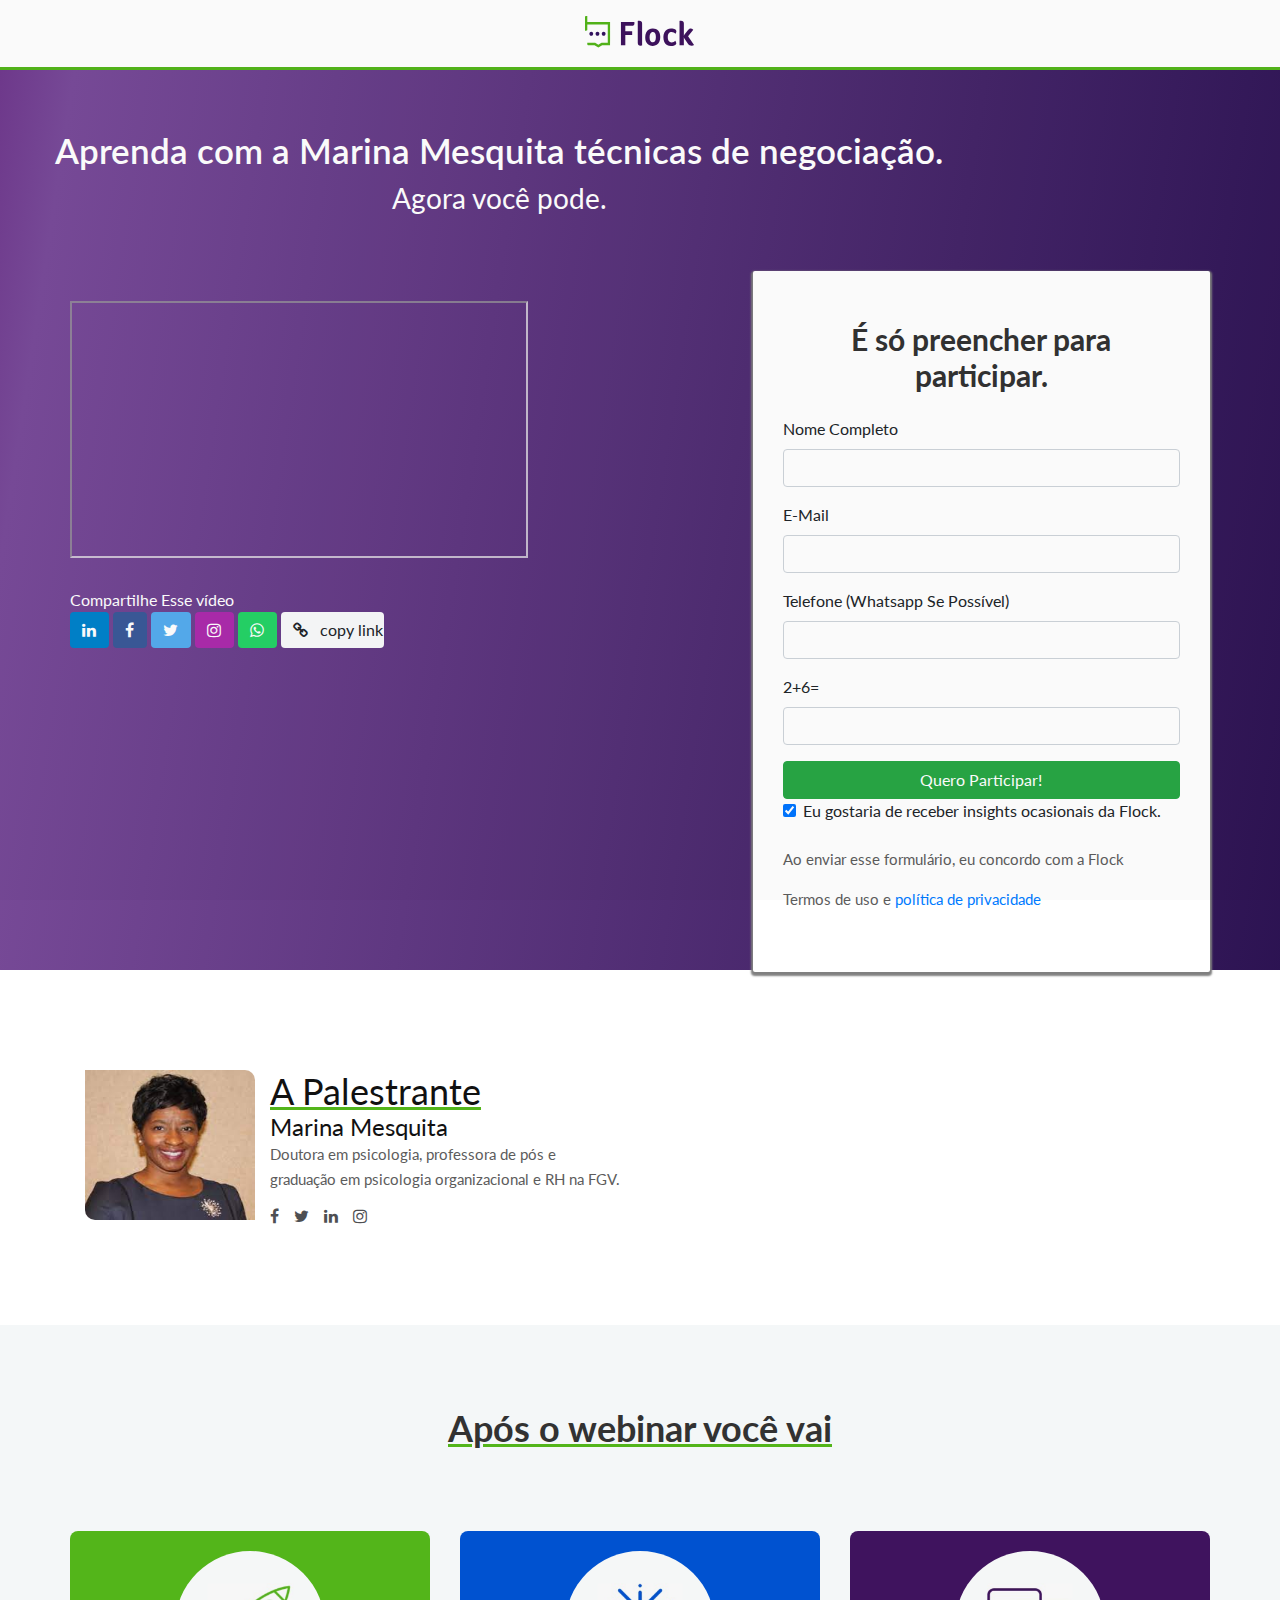
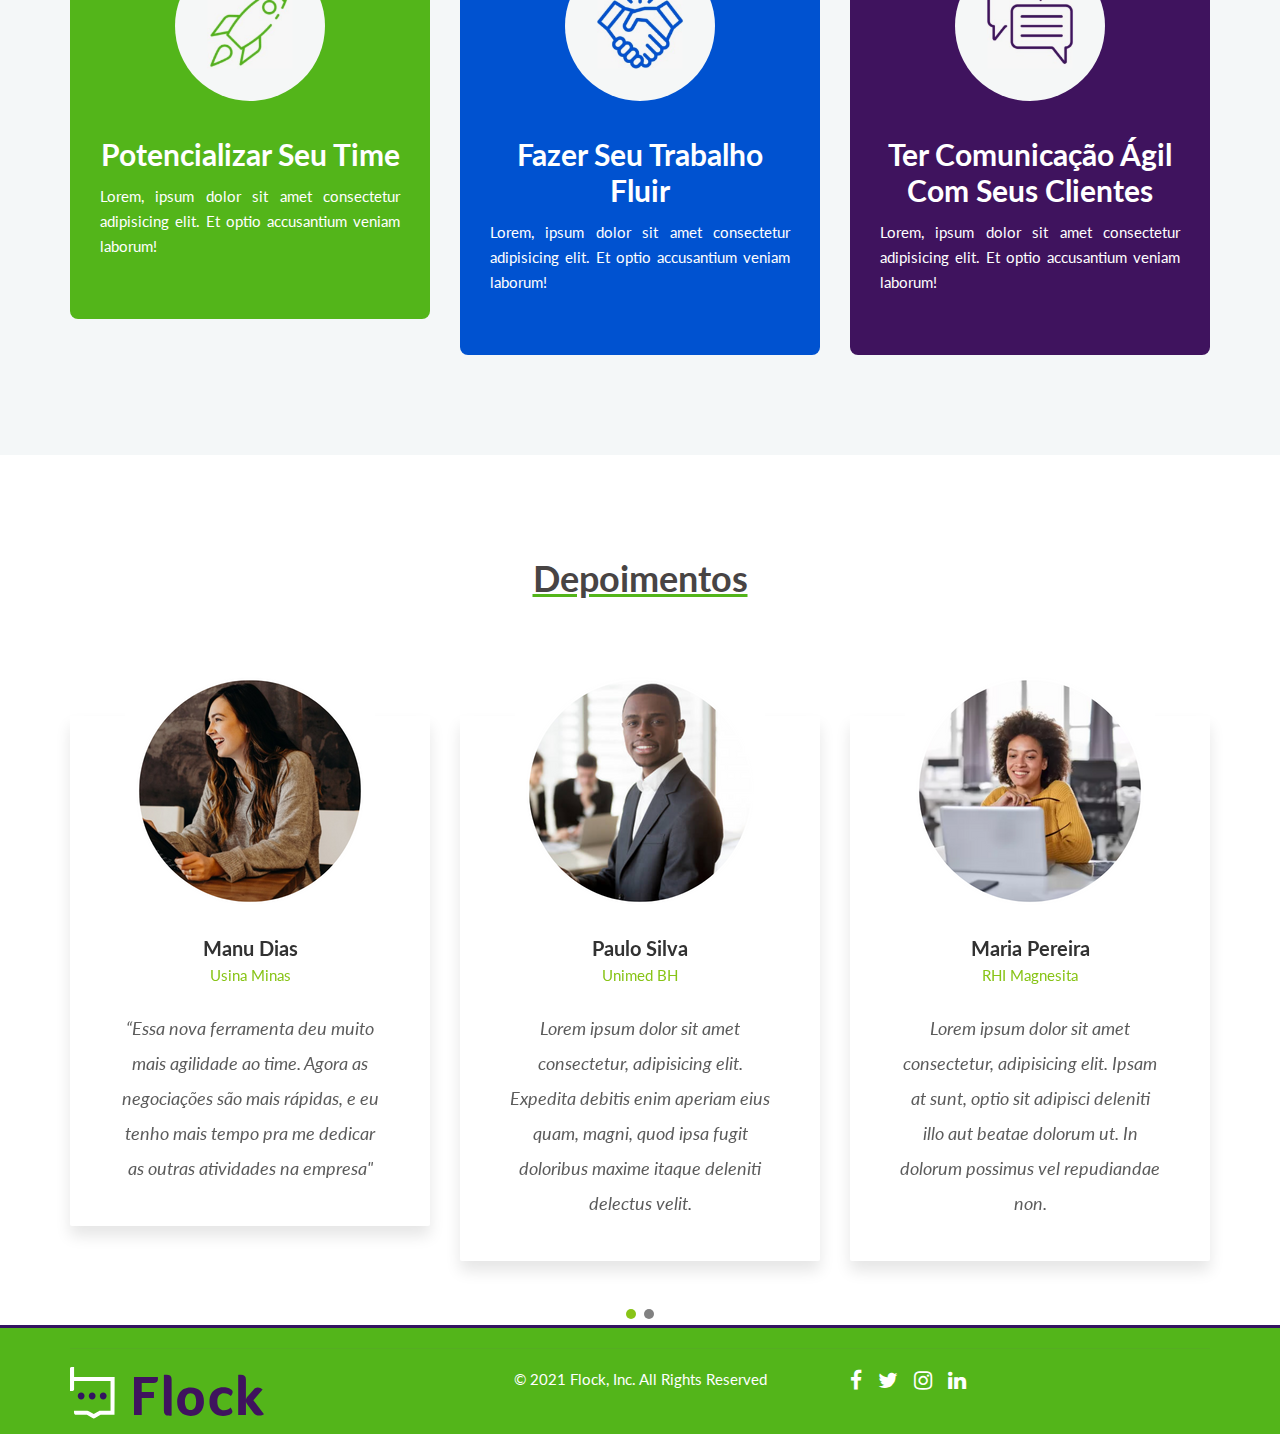
==== index.html @ 4ee26c59 "Commit inicial adicinando langing page finalizada" ====
<!DOCTYPE html>
<html lang="pt-br">

<head>
	<meta charset="UTF-8">
	<meta name="keywords" content="Flock, educational, course">
	<meta name="viewport" content="width=device-width, initial-scale=1.0">
	<meta http-equiv="X-UA-Compatible" content="ie=edge">
	<title>Flock</title>
	<link href="https://fonts.googleapis.com/css2?family=Lato:wght@300;400;700;900&display=swap" rel="stylesheet">
	<link rel="stylesheet" href="css/bootstrap.min.css" type="text/css">
	<link rel="stylesheet" href="css/font-awesome.min.css" type="text/css">
	<link rel="stylesheet" href="css/elegant-icons.css" type="text/css">
	<link rel="stylesheet" href="css/nice-select.css" type="text/css">
	<link rel="stylesheet" href="css/magnific-popup.css" type="text/css">
	<link rel="stylesheet" href="css/jquery-ui.min.css" type="text/css">
	<link rel="stylesheet" href="css/owl.carousel.min.css" type="text/css">
	<link rel="stylesheet" href="css/slicknav.min.css" type="text/css">
	<link rel="stylesheet" href="css/style.css" type="text/css">
</head>

<body>
	<div id="preloder">
		<div class="loader"></div>
	</div>
	<nav class="nav navbar-nav navbar-center">
		<div class="nav__logo">
			<svg class="logo-flock" width="167" height="49" viewBox="0 0 167 49" fill="none" xmlns="http://www.w3.org/2000/svg">
				<path d="M61.7335 23.3468H72.2368V29.0306H61.7335V44.9746H55.0392V9.36951H75.5591C75.6634 10.0187 75.7116 10.6772 75.7031 11.3362C75.7031 13.8143 74.3789 15.0534 71.7303 15.0534H61.7335V23.3468Z" fill="#3F135E"/>
				<path d="M87.4579 45.2935C86.6574 45.4934 85.8344 45.5662 85.0146 45.5096C82.2138 45.5096 80.8134 44.0382 80.8134 41.0954V7.51104C81.1045 7.44203 81.4 7.39688 81.6973 7.37597C82.151 7.32391 82.6068 7.29686 83.063 7.29492C85.993 7.29492 87.4579 8.69427 87.4579 11.493V45.2935Z" fill="#3F135E"/>
				<path d="M115.253 32.2724C115.311 34.7841 114.835 37.2764 113.863 39.5555C113.011 41.5149 111.624 43.1398 109.89 44.2074C107.989 45.3012 105.861 45.841 103.712 45.7742C100.07 45.7742 97.2445 44.5874 95.2349 42.2137C93.2253 39.84 92.2238 36.5803 92.2305 32.4345C92.1814 29.9723 92.6932 27.5352 93.7203 25.3405C94.6427 23.3852 96.0724 21.7677 97.8322 20.6886C99.6943 19.5823 101.789 19.0236 103.911 19.0677C107.552 19.0677 110.353 20.2275 112.313 22.5472C114.273 24.8668 115.253 28.1086 115.253 32.2724ZM108.564 32.3264C108.564 27.1901 106.983 24.6219 103.821 24.6219C103.098 24.5878 102.378 24.7616 101.736 25.1257C101.093 25.4899 100.55 26.0317 100.161 26.6966C99.3138 28.0725 98.89 29.9672 98.89 32.3804C98.89 34.9306 99.3055 36.8973 100.136 38.2804C100.512 38.941 101.043 39.4809 101.674 39.8445C102.305 40.2082 103.014 40.3826 103.727 40.3497C106.952 40.3497 108.564 37.6753 108.564 32.3264Z" fill="#3F135E"/>
				<path d="M132.694 40.4038C133.771 40.4127 134.837 40.1676 135.818 39.6852C136.707 39.2812 137.495 38.6535 138.117 37.8537C138.574 38.4292 138.952 39.0734 139.239 39.7663C139.549 40.3906 139.731 41.0795 139.776 41.787C139.772 42.197 139.677 42.5998 139.499 42.9611C139.32 43.3224 139.065 43.6314 138.753 43.8617C137.124 45.2052 134.795 45.877 131.765 45.877C129.572 45.9334 127.402 45.3752 125.464 44.2561C123.704 43.2129 122.287 41.5979 121.411 39.6366C120.442 37.3477 119.973 34.8456 120.041 32.3265C119.967 29.8358 120.48 27.3661 121.53 25.1515C122.5 23.2328 123.97 21.6702 125.757 20.6617C127.611 19.6101 129.675 19.072 131.765 19.0948C132.999 19.0874 134.229 19.2379 135.43 19.5433C136.453 19.7933 137.428 20.2358 138.311 20.8508C138.813 21.1597 139.254 21.5749 139.607 22.0718C139.855 22.4798 139.981 22.9608 139.969 23.4495C139.938 24.0875 139.79 24.7122 139.532 25.2865C139.242 26.0028 138.865 26.6733 138.41 27.2802C137.699 26.4562 136.843 25.7965 135.892 25.3406C134.907 24.8358 133.833 24.5721 132.744 24.5679C130.787 24.5679 129.306 25.2145 128.299 26.5076C127.293 27.8007 126.788 29.7043 126.785 32.2184C126.785 34.8767 127.281 36.9064 128.274 38.3075C129.268 39.7087 130.741 40.4074 132.694 40.4038Z" fill="#3F135E"/>
				<path d="M152.459 34.8227C151.882 34.1031 151.508 33.2176 151.382 32.2725V44.9747H144.762V7.51104C145.051 7.44133 145.345 7.39617 145.641 7.37597C146.094 7.32391 146.55 7.29686 147.006 7.29492C149.936 7.29492 151.401 8.71228 151.401 11.547V30.576C151.614 29.5881 152.051 28.6741 152.673 27.9178L157.852 21.4883C158.365 20.7996 158.986 20.2144 159.685 19.7594C160.277 19.4157 160.94 19.2409 161.612 19.2515C163.164 19.301 164.651 19.9415 165.813 21.0615L157.867 31.0514L167 44.2291C166 44.9343 164.856 45.3634 163.669 45.4792C162.482 45.595 161.286 45.394 160.187 44.8937C159.291 44.3662 158.516 43.6278 157.917 42.7325L152.459 34.8227Z" fill="#3F135E"/>
				<path d="M38.4029 9.3422H3.52097V0.0546293C3.4713 0.0546293 3.31735 0.0546293 3.05415 0.016809C2.79095 -0.0210113 2.55754 0.016809 2.3291 0.016809C0.776367 -0.00120064 0 0.427429 0 1.3027V22.4064C0.42962 22.4675 0.863195 22.4891 1.29615 22.4712C2.77936 22.4712 3.52097 22.012 3.52097 21.0935V13.1675H34.8819V40.9221H25.9429C25.5071 40.9173 25.0811 41.063 24.7262 41.3381L24.314 41.5975C24.1678 41.6661 24.0295 41.7532 23.9018 41.8568L20.4653 44.018L16.2044 41.3165C15.8296 41.0879 15.4153 40.9462 14.9877 40.9005H3.56566C3.46838 41.3608 3.43325 41.834 3.46137 42.3053C3.46137 43.9261 4.18146 44.7312 5.61169 44.7312H14.5755L20.4454 48.4159L26.3203 44.7528H38.4029C38.4227 44.6987 38.4029 9.3422 38.4029 9.3422Z" fill="#53B51A"/>
				<path d="M9.59949 30.3382C11.2177 30.3382 12.5295 28.911 12.5295 27.1505C12.5295 25.39 11.2177 23.9628 9.59949 23.9628C7.9813 23.9628 6.66949 25.39 6.66949 27.1505C6.66949 28.911 7.9813 30.3382 9.59949 30.3382Z" fill="#331360"/>
				<path d="M19.0847 30.3382C20.7029 30.3382 22.0147 28.911 22.0147 27.1505C22.0147 25.39 20.7029 23.9628 19.0847 23.9628C17.4665 23.9628 16.1547 25.39 16.1547 27.1505C16.1547 28.911 17.4665 30.3382 19.0847 30.3382Z" fill="#331360"/>
				<path d="M28.575 30.3382C30.1931 30.3382 31.5049 28.911 31.5049 27.1505C31.5049 25.39 30.1931 23.9628 28.575 23.9628C26.9568 23.9628 25.645 25.39 25.645 27.1505C25.645 28.911 26.9568 30.3382 28.575 30.3382Z" fill="#331360"/>
			</svg>
		</div>
	</nav>
	
	<section class="hero d-flex justify-content-between">
		<div class="container">
				<div class="row">
					<div class="hero__text">
						<h2>Aprenda com a Marina Mesquita técnicas de negociação.</h2>
						<p>Agora você pode.</p>
					</div>
					<div class="video col-lg-5">
						<div class="embed-container iframe object container__video">
							<iframe src="https://player.vimeo.com/video/209794111?h=93cae56e2e" frameborder="1px" allow="autoplay; fullscreen; picture-in-picture" allowfullscreen></iframe>
						</div>
						<div class="share-video">Compartilhe Esse vídeo
							<div>
								<a class="btn btn-primary social-media-btn" style="background-color: #0082ca;" href="#!" role="button"><i class="fa fa-linkedin"></i></a>
								<a class="btn btn-primary social-media-btn" style="background-color: #3b5998;" href="#!" role="button"><i class="fa fa-facebook-f"></i></a>
								<a class="btn btn-primary social-media-btn" style="background-color: #55acee;" href="#!" role="button"><i class="fa fa-twitter"></i></a>
								<a class="btn btn-primary social-media-btn" style="background-color: #ac2bac;" href="#!" role="button"><i class="fa fa-instagram"></i></a>
								<a class="btn btn-primary social-media-btn" style="background-color: #25d366;" href="#!" role="button"><i class="fa fa-whatsapp"></i></a>
								<button type="button" class="btn btn-light social-media-btn" data-mdb-ripple-color="dark"><i class="fa fa-link"></i>copy link</button>
							</div>
						</div>
					</div>
					<div class="col-lg-5 offset-lg-2">
						<div class="hero__form">
							<h3>É só preencher para participar.</h3>
								<form>
									<div class="form-group">
										<label for="fullname">Nome Completo</label>
										<input class="form-control" type="text" required>
									</div>
									<div class="form-group">
										<label for="email">E-Mail</label>
										<input class="form-control" type="email" required>
									</div>
									<div class="form-group">
										<label for="phonenumber">Telefone (Whatsapp Se Possível)</label>
										<input class="form-control" type="tel" maxlength="11" required>
									</div>
									<div class="form-group">
										<label for="sum">2+6=</label>
										<input class="form-control" type="number" required>
									</div>
								<button type="submit" class="btn btn-success"><a class="btn-confirm" href="inscricao-confirmada" target="_blank" style="text-decoration:vnone; color:inherit;">Quero Participar!</a></button>
								<div class="form-group form-check">
									<label for="form-check-label">
										<input type="checkbox" class="form-check-input" checked>Eu gostaria de receber insights ocasionais da Flock.
									</label>
								</div>
								<div class="terms">
									<p>Ao enviar esse formulário, eu concordo com a Flock</p>
									<p>Termos de uso e <a href="#" target="_blank">política de privacidade</a></p>
								</div>
							</form>
						</div>
					</div>
			</div>
		</div>
	</section>

	<section class="speaker spad">
		<div class="container">
			<div class="row">
				<div class="col-lg-6">
					<div class="home__about__text">
						<div class="speaker-info">
							<div class="speaker-img col-lg-6">
								<img class="speaker-img" src="/img/speaker.jpeg">
							</div>
							<div>
								<h2>A Palestrante</h2>
								<h4>Marina Mesquita</h4>
								<p>Doutora em psicologia, professora de pós e graduação em psicologia organizacional e RH na FGV.</p>
							</div>
							<div class="social-media">
								<a style="color: #4e4f52;" href="#!" role="button"><i class="fa fa-facebook-f fa-lg"></i></a>
								<a style="color: #4e4f52;" href="#!" role="button"><i class="fa fa-twitter fa-lg"></i></a>
								<a style="color: #4e4f52;" href="#!" role="button"><i class="fa fa-linkedin fa-lg"></i></a>
								<a style="color: #4e4f52;" href="#!" role="button"><i class="fa fa-instagram fa-lg"></i></a>
							</div>
						</div>
					</div>
				</div>
			</div>
		</div>
	</section>

	<section class="infos spad">
		<div class="container">
			<div class="row">
				<div class="col-lg-12">
					<div class="section-title">
						<h2>Após o webinar você vai</h2>
					</div>
				</div>
			</div>
			<div class="row">
				<div class="col-lg-4 col-md-4 col-sm-6">
					<div class="infos__item card-1">
						<img src="/img/infos/rocket.png" alt="">
						<h4>Potencializar Seu Time</h4>
						<p>Lorem, ipsum dolor sit amet consectetur adipisicing elit. Et optio accusantium veniam laborum!</p>
					</div>
				</div>
				<div class="col-lg-4 col-md-4 col-sm-6">
					<div class="infos__item card-2">
						<img src="/img/infos/shaking-hands.png" alt="">
						<h4>Fazer Seu Trabalho Fluir</h4>
						<p>Lorem, ipsum dolor sit amet consectetur adipisicing elit. Et optio accusantium veniam laborum!</p>
					</div>
				</div>
				<div class="col-lg-4 col-md-4 col-sm-6">
					<div class="infos__item card-3">
						<img src="/img/infos/talking.png" alt="">
						<h4>Ter Comunicação Ágil Com Seus Clientes</h4>
						<p>Lorem, ipsum dolor sit amet consectetur adipisicing elit. Et optio accusantium veniam laborum!</p>
					</div>
				</div>
			</div>
			</div>
	</section>

	<div class="testimonial spad set-bg" data-setbg="img/testimonial/testimonial-bg.jpg">
		<div class="container">
			<div class="row">
				<div class="col-lg-12">
					<div class="section-title">
						<h2>Depoimentos</h2>
					</div>
				</div>
			</div>
		</div>
	</div>
	<div class="testimonial__carousel">
		<div class="container">
			<div class="row">
				<div class="testimonial__slider owl-carousel">
					<div class="col-lg-4">
						<div class="testimonial__item">
							<img src="/img/testimonial/Manu Dias.png" alt="">
							<h5>Manu Dias</h5>
							<span>Usina Minas</span>
							<p>“Essa nova ferramenta deu muito mais agilidade ao time. Agora as negociações são mais rápidas, e eu tenho mais tempo pra me dedicar as outras atividades na empresa"</p>
						</div>
					</div>
					<div class="col-lg-4">
						<div class="testimonial__item">
							<img src="/img/testimonial/Paulo Silva.png" alt="">
							<h5>Paulo Silva</h5>
							<span>Unimed BH</span>
							<p>Lorem ipsum dolor sit amet consectetur, adipisicing elit. Expedita debitis enim aperiam eius quam, magni, quod ipsa fugit doloribus maxime itaque deleniti delectus velit.</p>
						</div>
					</div>
					<div class="col-lg-4">
						<div class="testimonial__item">
							<img src="/img/testimonial/Maria Pereira.png" alt="">
							<h5>Maria Pereira</h5>
							<span>RHI Magnesita</span>
							<p>Lorem ipsum dolor sit amet consectetur, adipisicing elit. Ipsam at sunt, optio sit adipisci deleniti illo aut beatae dolorum ut. In dolorum possimus vel repudiandae non.</p>
						</div>
					</div>
					<div class="col-lg-4">
						<div class="testimonial__item">
							<img src="/img/testimonial/João Santos.png" alt="">
							<h5>João Santos</h5>
							<span>CEMIG</span>
							<p>Lorem ipsum, dolor sit amet consectetur adipisicing elit. Hic laborum amet neque iusto alias laboriosam expedita tempora odio ipsam, repudiandae temporibus assumenda!</p>
						</div>
					</div>
				</div>
			</div>
		</div>
	</div>

	<footer class="footer">
		<div class="container">
			<div class="footer__copyright">
				<div class="row">
					<div class="col-lg-4 col-md-6">
						<div class="footer__copyright__logo">
							<svg width="195" height="52" viewBox="0 0 195 52" fill="none" xmlns="http://www.w3.org/2000/svg">
								<g clip-path="url(#clip0)">
									<path d="M71.73 24.94H83.93V31H71.73V48H64V10H87.79C87.9131 10.693 87.97 11.3962 87.96 12.1C87.96 14.7667 86.4267 16.1 83.36 16.1H71.73V24.94Z" fill="#3F135E"/>
									<path d="M101.62 48.38C100.69 48.5984 99.7329 48.676 98.78 48.61C95.5334 48.61 93.9067 47.04 93.9 43.9V8.00002C94.2288 7.92534 94.5633 7.8785 94.9 7.86002C95.4281 7.80235 95.9588 7.77231 96.49 7.77002C99.8967 7.77002 101.6 9.26669 101.6 12.26L101.62 48.38Z" fill="#3F135E"/>
									<path d="M133.92 34.48C133.986 37.1602 133.432 39.8195 132.3 42.25C131.326 44.3557 129.717 46.104 127.7 47.25C125.492 48.4198 123.018 48.9953 120.52 48.92C116.28 48.92 112.997 47.6533 110.67 45.12C108.343 42.5866 107.18 39.1066 107.18 34.68C107.125 32.0495 107.719 29.446 108.91 27.1C109.975 25.0017 111.634 23.2629 113.68 22.1C115.847 20.9236 118.285 20.3342 120.75 20.39C124.99 20.39 128.243 21.63 130.51 24.11C132.777 26.59 133.913 30.0466 133.92 34.48ZM126.14 34.54C126.14 29.0533 124.303 26.31 120.63 26.31C119.79 26.2719 118.954 26.4561 118.208 26.8442C117.462 27.2322 116.831 27.8103 116.38 28.52C115.299 30.3531 114.784 32.465 114.9 34.59C114.767 36.7858 115.27 38.9733 116.35 40.89C116.785 41.5973 117.401 42.1759 118.134 42.5661C118.867 42.9564 119.69 43.1441 120.52 43.11C124.273 43.11 126.147 40.2533 126.14 34.54Z" fill="#3F135E"/>
									<path d="M154.18 43.16C155.43 43.169 156.668 42.9098 157.81 42.4C158.845 41.9526 159.76 41.2673 160.48 40.4C161.009 40.9995 161.447 41.6734 161.78 42.4C162.144 43.066 162.359 43.803 162.41 44.56C162.405 44.9972 162.295 45.4268 162.087 45.8117C161.88 46.1967 161.582 46.5255 161.22 46.77C159.32 48.21 156.62 48.93 153.1 48.93C150.552 48.9893 148.032 48.3936 145.78 47.2C143.736 46.0814 142.09 44.3551 141.07 42.26C139.946 39.8174 139.402 37.1478 139.48 34.46C139.391 31.7974 139.986 29.1564 141.21 26.79C142.331 24.7383 144.041 23.0698 146.12 22C148.278 20.8681 150.683 20.2908 153.12 20.32C154.554 20.3114 155.984 20.4725 157.38 20.8C158.569 21.0706 159.702 21.5442 160.73 22.2C161.309 22.5326 161.818 22.9741 162.23 23.5C162.52 23.9386 162.67 24.4546 162.66 24.98C162.628 25.6756 162.451 26.3568 162.14 26.98C161.807 27.7434 161.369 28.4569 160.84 29.1C160.015 28.2215 159.022 27.5176 157.92 27.03C156.774 26.4938 155.525 26.214 154.26 26.21C153.298 26.1425 152.333 26.2937 151.438 26.6522C150.542 27.0107 149.74 27.5672 149.09 28.28C147.92 29.66 147.33 31.7 147.33 34.38C147.33 37.22 147.907 39.3867 149.06 40.88C149.668 41.6423 150.451 42.2473 151.342 42.644C152.233 43.0408 153.206 43.2178 154.18 43.16Z" fill="#3F135E"/>
									<path d="M177.17 37.2C176.5 36.4329 176.066 35.4883 175.92 34.48V48H168.2V8.00002C168.529 7.92534 168.863 7.8785 169.2 7.86002C169.728 7.80235 170.259 7.77231 170.79 7.77002C174.19 7.77002 175.9 9.29002 175.9 12.31V32.66C176.145 31.6053 176.65 30.6288 177.37 29.82L183.37 22.96C183.969 22.2259 184.689 21.6001 185.5 21.11C186.189 20.7433 186.96 20.5575 187.74 20.57C189.542 20.6263 191.267 21.3088 192.62 22.5L183.37 33.17L194 47.25C192.683 48.1562 191.118 48.6314 189.52 48.61C188.342 48.6536 187.17 48.4314 186.09 47.96C185.051 47.3977 184.149 46.6122 183.45 45.66L177.17 37.2Z" fill="#3F135E"/>
									<path d="M44.62 10H4.09V0.07C3.91014 0.0600943 3.72986 0.0600943 3.55 0.07L2.71 0C0.9 0 0 0.47 0 1.4V23.94C0.497247 24.0043 0.999209 24.0243 1.5 24C3.23 24 4.09 23.51 4.09 22.53V14.07H40.53V43.71H30.12C29.6148 43.7111 29.1224 43.8682 28.71 44.16L28.23 44.43C28.0617 44.5083 27.901 44.602 27.75 44.71L23.75 47.02L18.75 44.16C18.312 43.9155 17.8289 43.7625 17.33 43.71H4.09C3.98823 44.2065 3.95792 44.715 4 45.22C4 46.94 4.83 47.81 6.5 47.81H16.93L23.76 51.74L30.57 47.81H44.57C44.64 47.75 44.62 10 44.62 10Z" fill="white"/>
									<path d="M11.15 32.41C13.0278 32.41 14.55 30.8878 14.55 29.01C14.55 27.1322 13.0278 25.61 11.15 25.61C9.27223 25.61 7.75 27.1322 7.75 29.01C7.75 30.8878 9.27223 32.41 11.15 32.41Z" fill="#331360"/>
									<path d="M22.18 32.41C24.0578 32.41 25.58 30.8878 25.58 29.01C25.58 27.1322 24.0578 25.61 22.18 25.61C20.3023 25.61 18.78 27.1322 18.78 29.01C18.78 30.8878 20.3023 32.41 22.18 32.41Z" fill="#331360"/>
									<path d="M33.2 32.41C35.0778 32.41 36.6 30.8878 36.6 29.01C36.6 27.1322 35.0778 25.61 33.2 25.61C31.3222 25.61 29.8 27.1322 29.8 29.01C29.8 30.8878 31.3222 32.41 33.2 32.41Z" fill="#331360"/>
								</g>
								<defs>
									<clipPath id="clip0">
										<rect width="194.02" height="51.74" fill="white"/>
									</clipPath>
								</defs>
							</svg>
						</div>
					</div>
					<div class="col-lg-4 col-md-6">
						<div class="footer__copyright__text">
							<p>© 2021 Flock, Inc. All Rights Reserved</p>
						</div>
					</div>
					<div class="col-lg-4 col-md-6">
						<div class="footer__copyright__social-media">
							<a style="color: #ffffff;" href="#!" role="button"><i class="fa fa-facebook-f fa-lg"></i></a>
							<a style="color: #ffffff;" href="#!" role="button"><i class="fa fa-twitter fa-lg"></i></a>
							<a style="color: #ffffff;" href="#!" role="button"><i class="fa fa-instagram fa-lg"></i></a>
							<a style="color: #ffffff;" href="#!" role="button"><i class="fa fa-linkedin fa-lg"></i></a>
						</div>
					</div>
				</div>
			</div>
		</div>
	</footer>

	<script src="js/jquery-3.3.1.min.js"></script>
	<script src="js/bootstrap.min.js"></script>
	<script src="js/jquery.nice-select.min.js"></script>
	<script src="js/jquery-ui.min.js"></script>
	<script src="js/jquery.nicescroll.min.js"></script>
	<script src="js/jquery.magnific-popup.min.js"></script>
	<script src="js/jquery.slicknav.js"></script>
	<script src="js/owl.carousel.min.js"></script>
	<script src="js/main.js"></script>
</body>

</html>
---- css/elegant-icons.css ----
@font-face {
	font-family: 'ElegantIcons';
	src:url('../fonts/ElegantIcons.eot');
	src:url('../fonts/ElegantIcons.eot?#iefix') format('embedded-opentype'),
		url('../fonts/ElegantIcons.woff') format('woff'),
		url('../fonts/ElegantIcons.ttf') format('truetype'),
		url('../fonts/ElegantIcons.svg#ElegantIcons') format('svg');
	font-weight: normal;
	font-style: normal;
}

/* Use the following CSS code if you want to use data attributes for inserting your icons */
[data-icon]:before {
	font-family: 'ElegantIcons';
	content: attr(data-icon);
	speak: none;
	font-weight: normal;
	font-variant: normal;
	text-transform: none;
	line-height: 1;
	-webkit-font-smoothing: antialiased;
	-moz-osx-font-smoothing: grayscale;
}

/* Use the following CSS code if you want to have a class per icon */
/*
Instead of a list of all class selectors,
you can use the generic selector below, but it's slower:
[class*="your-class-prefix"] {
*/
.arrow_up, .arrow_down, .arrow_left, .arrow_right, .arrow_left-up, .arrow_right-up, .arrow_right-down, .arrow_left-down, .arrow-up-down, .arrow_up-down_alt, .arrow_left-right_alt, .arrow_left-right, .arrow_expand_alt2, .arrow_expand_alt, .arrow_condense, .arrow_expand, .arrow_move, .arrow_carrot-up, .arrow_carrot-down, .arrow_carrot-left, .arrow_carrot-right, .arrow_carrot-2up, .arrow_carrot-2down, .arrow_carrot-2left, .arrow_carrot-2right, .arrow_carrot-up_alt2, .arrow_carrot-down_alt2, .arrow_carrot-left_alt2, .arrow_carrot-right_alt2, .arrow_carrot-2up_alt2, .arrow_carrot-2down_alt2, .arrow_carrot-2left_alt2, .arrow_carrot-2right_alt2, .arrow_triangle-up, .arrow_triangle-down, .arrow_triangle-left, .arrow_triangle-right, .arrow_triangle-up_alt2, .arrow_triangle-down_alt2, .arrow_triangle-left_alt2, .arrow_triangle-right_alt2, .arrow_back, .icon_minus-06, .icon_plus, .icon_close, .icon_check, .icon_minus_alt2, .icon_plus_alt2, .icon_close_alt2, .icon_check_alt2, .icon_zoom-out_alt, .icon_zoom-in_alt, .icon_search, .icon_box-empty, .icon_box-selected, .icon_minus-box, .icon_plus-box, .icon_box-checked, .icon_circle-empty, .icon_circle-slelected, .icon_stop_alt2, .icon_stop, .icon_pause_alt2, .icon_pause, .icon_menu, .icon_menu-square_alt2, .icon_menu-circle_alt2, .icon_ul, .icon_ol, .icon_adjust-horiz, .icon_adjust-vert, .icon_document_alt, .icon_documents_alt, .icon_pencil, .icon_pencil-edit_alt, .icon_pencil-edit, .icon_folder-alt, .icon_folder-open_alt, .icon_folder-add_alt, .icon_info_alt, .icon_error-oct_alt, .icon_error-circle_alt, .icon_error-triangle_alt, .icon_question_alt2, .icon_question, .icon_comment_alt, .icon_chat_alt, .icon_vol-mute_alt, .icon_volume-low_alt, .icon_volume-high_alt, .icon_quotations, .icon_quotations_alt2, .icon_clock_alt, .icon_lock_alt, .icon_lock-open_alt, .icon_key_alt, .icon_cloud_alt, .icon_cloud-upload_alt, .icon_cloud-download_alt, .icon_image, .icon_images, .icon_lightbulb_alt, .icon_gift_alt, .icon_house_alt, .icon_genius, .icon_mobile, .icon_tablet, .icon_laptop, .icon_desktop, .icon_camera_alt, .icon_mail_alt, .icon_cone_alt, .icon_ribbon_alt, .icon_bag_alt, .icon_creditcard, .icon_cart_alt, .icon_paperclip, .icon_tag_alt, .icon_tags_alt, .icon_trash_alt, .icon_cursor_alt, .icon_mic_alt, .icon_compass_alt, .icon_pin_alt, .icon_pushpin_alt, .icon_map_alt, .icon_drawer_alt, .icon_toolbox_alt, .icon_book_alt, .icon_calendar, .icon_film, .icon_table, .icon_contacts_alt, .icon_headphones, .icon_lifesaver, .icon_piechart, .icon_refresh, .icon_link_alt, .icon_link, .icon_loading, .icon_blocked, .icon_archive_alt, .icon_heart_alt, .icon_star_alt, .icon_star-half_alt, .icon_star, .icon_star-half, .icon_tools, .icon_tool, .icon_cog, .icon_cogs, .arrow_up_alt, .arrow_down_alt, .arrow_left_alt, .arrow_right_alt, .arrow_left-up_alt, .arrow_right-up_alt, .arrow_right-down_alt, .arrow_left-down_alt, .arrow_condense_alt, .arrow_expand_alt3, .arrow_carrot_up_alt, .arrow_carrot-down_alt, .arrow_carrot-left_alt, .arrow_carrot-right_alt, .arrow_carrot-2up_alt, .arrow_carrot-2dwnn_alt, .arrow_carrot-2left_alt, .arrow_carrot-2right_alt, .arrow_triangle-up_alt, .arrow_triangle-down_alt, .arrow_triangle-left_alt, .arrow_triangle-right_alt, .icon_minus_alt, .icon_plus_alt, .icon_close_alt, .icon_check_alt, .icon_zoom-out, .icon_zoom-in, .icon_stop_alt, .icon_menu-square_alt, .icon_menu-circle_alt, .icon_document, .icon_documents, .icon_pencil_alt, .icon_folder, .icon_folder-open, .icon_folder-add, .icon_folder_upload, .icon_folder_download, .icon_info, .icon_error-circle, .icon_error-oct, .icon_error-triangle, .icon_question_alt, .icon_comment, .icon_chat, .icon_vol-mute, .icon_volume-low, .icon_volume-high, .icon_quotations_alt, .icon_clock, .icon_lock, .icon_lock-open, .icon_key, .icon_cloud, .icon_cloud-upload, .icon_cloud-download, .icon_lightbulb, .icon_gift, .icon_house, .icon_camera, .icon_mail, .icon_cone, .icon_ribbon, .icon_bag, .icon_cart, .icon_tag, .icon_tags, .icon_trash, .icon_cursor, .icon_mic, .icon_compass, .icon_pin, .icon_pushpin, .icon_map, .icon_drawer, .icon_toolbox, .icon_book, .icon_contacts, .icon_archive, .icon_heart, .icon_profile, .icon_group, .icon_grid-2x2, .icon_grid-3x3, .icon_music, .icon_pause_alt, .icon_phone, .icon_upload, .icon_download, .social_facebook, .social_twitter, .social_pinterest, .social_googleplus, .social_tumblr, .social_tumbleupon, .social_wordpress, .social_instagram, .social_dribbble, .social_vimeo, .social_linkedin, .social_rss, .social_deviantart, .social_share, .social_myspace, .social_skype, .social_youtube, .social_picassa, .social_googledrive, .social_flickr, .social_blogger, .social_spotify, .social_delicious, .social_facebook_circle, .social_twitter_circle, .social_pinterest_circle, .social_googleplus_circle, .social_tumblr_circle, .social_stumbleupon_circle, .social_wordpress_circle, .social_instagram_circle, .social_dribbble_circle, .social_vimeo_circle, .social_linkedin_circle, .social_rss_circle, .social_deviantart_circle, .social_share_circle, .social_myspace_circle, .social_skype_circle, .social_youtube_circle, .social_picassa_circle, .social_googledrive_alt2, .social_flickr_circle, .social_blogger_circle, .social_spotify_circle, .social_delicious_circle, .social_facebook_square, .social_twitter_square, .social_pinterest_square, .social_googleplus_square, .social_tumblr_square, .social_stumbleupon_square, .social_wordpress_square, .social_instagram_square, .social_dribbble_square, .social_vimeo_square, .social_linkedin_square, .social_rss_square, .social_deviantart_square, .social_share_square, .social_myspace_square, .social_skype_square, .social_youtube_square, .social_picassa_square, .social_googledrive_square, .social_flickr_square, .social_blogger_square, .social_spotify_square, .social_delicious_square, .icon_printer, .icon_calulator, .icon_building, .icon_floppy, .icon_drive, .icon_search-2, .icon_id, .icon_id-2, .icon_puzzle, .icon_like, .icon_dislike, .icon_mug, .icon_currency, .icon_wallet, .icon_pens, .icon_easel, .icon_flowchart, .icon_datareport, .icon_briefcase, .icon_shield, .icon_percent, .icon_globe, .icon_globe-2, .icon_target, .icon_hourglass, .icon_balance, .icon_rook, .icon_printer-alt, .icon_calculator_alt, .icon_building_alt, .icon_floppy_alt, .icon_drive_alt, .icon_search_alt, .icon_id_alt, .icon_id-2_alt, .icon_puzzle_alt, .icon_like_alt, .icon_dislike_alt, .icon_mug_alt, .icon_currency_alt, .icon_wallet_alt, .icon_pens_alt, .icon_easel_alt, .icon_flowchart_alt, .icon_datareport_alt, .icon_briefcase_alt, .icon_shield_alt, .icon_percent_alt, .icon_globe_alt, .icon_clipboard {
	font-family: 'ElegantIcons';
	speak: none;
	font-style: normal;
	font-weight: normal;
	font-variant: normal;
	text-transform: none;
	line-height: 1;
	-webkit-font-smoothing: antialiased;
}
.arrow_up:before {
	content: "\21";
}
.arrow_down:before {
	content: "\22";
}
.arrow_left:before {
	content: "\23";
}
.arrow_right:before {
	content: "\24";
}
.arrow_left-up:before {
	content: "\25";
}
.arrow_right-up:before {
	content: "\26";
}
.arrow_right-down:before {
	content: "\27";
}
.arrow_left-down:before {
	content: "\28";
}
.arrow-up-down:before {
	content: "\29";
}
.arrow_up-down_alt:before {
	content: "\2a";
}
.arrow_left-right_alt:before {
	content: "\2b";
}
.arrow_left-right:before {
	content: "\2c";
}
.arrow_expand_alt2:before {
	content: "\2d";
}
.arrow_expand_alt:before {
	content: "\2e";
}
.arrow_condense:before {
	content: "\2f";
}
.arrow_expand:before {
	content: "\30";
}
.arrow_move:before {
	content: "\31";
}
.arrow_carrot-up:before {
	content: "\32";
}
.arrow_carrot-down:before {
	content: "\33";
}
.arrow_carrot-left:before {
	content: "\34";
}
.arrow_carrot-right:before {
	content: "\35";
}
.arrow_carrot-2up:before {
	content: "\36";
}
.arrow_carrot-2down:before {
	content: "\37";
}
.arrow_carrot-2left:before {
	content: "\38";
}
.arrow_carrot-2right:before {
	content: "\39";
}
.arrow_carrot-up_alt2:before {
	content: "\3a";
}
.arrow_carrot-down_alt2:before {
	content: "\3b";
}
.arrow_carrot-left_alt2:before {
	content: "\3c";
}
.arrow_carrot-right_alt2:before {
	content: "\3d";
}
.arrow_carrot-2up_alt2:before {
	content: "\3e";
}
.arrow_carrot-2down_alt2:before {
	content: "\3f";
}
.arrow_carrot-2left_alt2:before {
	content: "\40";
}
.arrow_carrot-2right_alt2:before {
	content: "\41";
}
.arrow_triangle-up:before {
	content: "\42";
}
.arrow_triangle-down:before {
	content: "\43";
}
.arrow_triangle-left:before {
	content: "\44";
}
.arrow_triangle-right:before {
	content: "\45";
}
.arrow_triangle-up_alt2:before {
	content: "\46";
}
.arrow_triangle-down_alt2:before {
	content: "\47";
}
.arrow_triangle-left_alt2:before {
	content: "\48";
}
.arrow_triangle-right_alt2:before {
	content: "\49";
}
.arrow_back:before {
	content: "\4a";
}
.icon_minus-06:before {
	content: "\4b";
}
.icon_plus:before {
	content: "\4c";
}
.icon_close:before {
	content: "\4d";
}
.icon_check:before {
	content: "\4e";
}
.icon_minus_alt2:before {
	content: "\4f";
}
.icon_plus_alt2:before {
	content: "\50";
}
.icon_close_alt2:before {
	content: "\51";
}
.icon_check_alt2:before {
	content: "\52";
}
.icon_zoom-out_alt:before {
	content: "\53";
}
.icon_zoom-in_alt:before {
	content: "\54";
}
.icon_search:before {
	content: "\55";
}
.icon_box-empty:before {
	content: "\56";
}
.icon_box-selected:before {
	content: "\57";
}
.icon_minus-box:before {
	content: "\58";
}
.icon_plus-box:before {
	content: "\59";
}
.icon_box-checked:before {
	content: "\5a";
}
.icon_circle-empty:before {
	content: "\5b";
}
.icon_circle-slelected:before {
	content: "\5c";
}
.icon_stop_alt2:before {
	content: "\5d";
}
.icon_stop:before {
	content: "\5e";
}
.icon_pause_alt2:before {
	content: "\5f";
}
.icon_pause:before {
	content: "\60";
}
.icon_menu:before {
	content: "\61";
}
.icon_menu-square_alt2:before {
	content: "\62";
}
.icon_menu-circle_alt2:before {
	content: "\63";
}
.icon_ul:before {
	content: "\64";
}
.icon_ol:before {
	content: "\65";
}
.icon_adjust-horiz:before {
	content: "\66";
}
.icon_adjust-vert:before {
	content: "\67";
}
.icon_document_alt:before {
	content: "\68";
}
.icon_documents_alt:before {
	content: "\69";
}
.icon_pencil:before {
	content: "\6a";
}
.icon_pencil-edit_alt:before {
	content: "\6b";
}
.icon_pencil-edit:before {
	content: "\6c";
}
.icon_folder-alt:before {
	content: "\6d";
}
.icon_folder-open_alt:before {
	content: "\6e";
}
.icon_folder-add_alt:before {
	content: "\6f";
}
.icon_info_alt:before {
	content: "\70";
}
.icon_error-oct_alt:before {
	content: "\71";
}
.icon_error-circle_alt:before {
	content: "\72";
}
.icon_error-triangle_alt:before {
	content: "\73";
}
.icon_question_alt2:before {
	content: "\74";
}
.icon_question:before {
	content: "\75";
}
.icon_comment_alt:before {
	content: "\76";
}
.icon_chat_alt:before {
	content: "\77";
}
.icon_vol-mute_alt:before {
	content: "\78";
}
.icon_volume-low_alt:before {
	content: "\79";
}
.icon_volume-high_alt:before {
	content: "\7a";
}
.icon_quotations:before {
	content: "\7b";
}
.icon_quotations_alt2:before {
	content: "\7c";
}
.icon_clock_alt:before {
	content: "\7d";
}
.icon_lock_alt:before {
	content: "\7e";
}
.icon_lock-open_alt:before {
	content: "\e000";
}
.icon_key_alt:before {
	content: "\e001";
}
.icon_cloud_alt:before {
	content: "\e002";
}
.icon_cloud-upload_alt:before {
	content: "\e003";
}
.icon_cloud-download_alt:before {
	content: "\e004";
}
.icon_image:before {
	content: "\e005";
}
.icon_images:before {
	content: "\e006";
}
.icon_lightbulb_alt:before {
	content: "\e007";
}
.icon_gift_alt:before {
	content: "\e008";
}
.icon_house_alt:before {
	content: "\e009";
}
.icon_genius:before {
	content: "\e00a";
}
.icon_mobile:before {
	content: "\e00b";
}
.icon_tablet:before {
	content: "\e00c";
}
.icon_laptop:before {
	content: "\e00d";
}
.icon_desktop:before {
	content: "\e00e";
}
.icon_camera_alt:before {
	content: "\e00f";
}
.icon_mail_alt:before {
	content: "\e010";
}
.icon_cone_alt:before {
	content: "\e011";
}
.icon_ribbon_alt:before {
	content: "\e012";
}
.icon_bag_alt:before {
	content: "\e013";
}
.icon_creditcard:before {
	content: "\e014";
}
.icon_cart_alt:before {
	content: "\e015";
}
.icon_paperclip:before {
	content: "\e016";
}
.icon_tag_alt:before {
	content: "\e017";
}
.icon_tags_alt:before {
	content: "\e018";
}
.icon_trash_alt:before {
	content: "\e019";
}
.icon_cursor_alt:before {
	content: "\e01a";
}
.icon_mic_alt:before {
	content: "\e01b";
}
.icon_compass_alt:before {
	content: "\e01c";
}
.icon_pin_alt:before {
	content: "\e01d";
}
.icon_pushpin_alt:before {
	content: "\e01e";
}
.icon_map_alt:before {
	content: "\e01f";
}
.icon_drawer_alt:before {
	content: "\e020";
}
.icon_toolbox_alt:before {
	content: "\e021";
}
.icon_book_alt:before {
	content: "\e022";
}
.icon_calendar:before {
	content: "\e023";
}
.icon_film:before {
	content: "\e024";
}
.icon_table:before {
	content: "\e025";
}
.icon_contacts_alt:before {
	content: "\e026";
}
.icon_headphones:before {
	content: "\e027";
}
.icon_lifesaver:before {
	content: "\e028";
}
.icon_piechart:before {
	content: "\e029";
}
.icon_refresh:before {
	content: "\e02a";
}
.icon_link_alt:before {
	content: "\e02b";
}
.icon_link:before {
	content: "\e02c";
}
.icon_loading:before {
	content: "\e02d";
}
.icon_blocked:before {
	content: "\e02e";
}
.icon_archive_alt:before {
	content: "\e02f";
}
.icon_heart_alt:before {
	content: "\e030";
}
.icon_star_alt:before {
	content: "\e031";
}
.icon_star-half_alt:before {
	content: "\e032";
}
.icon_star:before {
	content: "\e033";
}
.icon_star-half:before {
	content: "\e034";
}
.icon_tools:before {
	content: "\e035";
}
.icon_tool:before {
	content: "\e036";
}
.icon_cog:before {
	content: "\e037";
}
.icon_cogs:before {
	content: "\e038";
}
.arrow_up_alt:before {
	content: "\e039";
}
.arrow_down_alt:before {
	content: "\e03a";
}
.arrow_left_alt:before {
	content: "\e03b";
}
.arrow_right_alt:before {
	content: "\e03c";
}
.arrow_left-up_alt:before {
	content: "\e03d";
}
.arrow_right-up_alt:before {
	content: "\e03e";
}
.arrow_right-down_alt:before {
	content: "\e03f";
}
.arrow_left-down_alt:before {
	content: "\e040";
}
.arrow_condense_alt:before {
	content: "\e041";
}
.arrow_expand_alt3:before {
	content: "\e042";
}
.arrow_carrot_up_alt:before {
	content: "\e043";
}
.arrow_carrot-down_alt:before {
	content: "\e044";
}
.arrow_carrot-left_alt:before {
	content: "\e045";
}
.arrow_carrot-right_alt:before {
	content: "\e046";
}
.arrow_carrot-2up_alt:before {
	content: "\e047";
}
.arrow_carrot-2dwnn_alt:before {
	content: "\e048";
}
.arrow_carrot-2left_alt:before {
	content: "\e049";
}
.arrow_carrot-2right_alt:before {
	content: "\e04a";
}
.arrow_triangle-up_alt:before {
	content: "\e04b";
}
.arrow_triangle-down_alt:before {
	content: "\e04c";
}
.arrow_triangle-left_alt:before {
	content: "\e04d";
}
.arrow_triangle-right_alt:before {
	content: "\e04e";
}
.icon_minus_alt:before {
	content: "\e04f";
}
.icon_plus_alt:before {
	content: "\e050";
}
.icon_close_alt:before {
	content: "\e051";
}
.icon_check_alt:before {
	content: "\e052";
}
.icon_zoom-out:before {
	content: "\e053";
}
.icon_zoom-in:before {
	content: "\e054";
}
.icon_stop_alt:before {
	content: "\e055";
}
.icon_menu-square_alt:before {
	content: "\e056";
}
.icon_menu-circle_alt:before {
	content: "\e057";
}
.icon_document:before {
	content: "\e058";
}
.icon_documents:before {
	content: "\e059";
}
.icon_pencil_alt:before {
	content: "\e05a";
}
.icon_folder:before {
	content: "\e05b";
}
.icon_folder-open:before {
	content: "\e05c";
}
.icon_folder-add:before {
	content: "\e05d";
}
.icon_folder_upload:before {
	content: "\e05e";
}
.icon_folder_download:before {
	content: "\e05f";
}
.icon_info:before {
	content: "\e060";
}
.icon_error-circle:before {
	content: "\e061";
}
.icon_error-oct:before {
	content: "\e062";
}
.icon_error-triangle:before {
	content: "\e063";
}
.icon_question_alt:before {
	content: "\e064";
}
.icon_comment:before {
	content: "\e065";
}
.icon_chat:before {
	content: "\e066";
}
.icon_vol-mute:before {
	content: "\e067";
}
.icon_volume-low:before {
	content: "\e068";
}
.icon_volume-high:before {
	content: "\e069";
}
.icon_quotations_alt:before {
	content: "\e06a";
}
.icon_clock:before {
	content: "\e06b";
}
.icon_lock:before {
	content: "\e06c";
}
.icon_lock-open:before {
	content: "\e06d";
}
.icon_key:before {
	content: "\e06e";
}
.icon_cloud:before {
	content: "\e06f";
}
.icon_cloud-upload:before {
	content: "\e070";
}
.icon_cloud-download:before {
	content: "\e071";
}
.icon_lightbulb:before {
	content: "\e072";
}
.icon_gift:before {
	content: "\e073";
}
.icon_house:before {
	content: "\e074";
}
.icon_camera:before {
	content: "\e075";
}
.icon_mail:before {
	content: "\e076";
}
.icon_cone:before {
	content: "\e077";
}
.icon_ribbon:before {
	content: "\e078";
}
.icon_bag:before {
	content: "\e079";
}
.icon_cart:before {
	content: "\e07a";
}
.icon_tag:before {
	content: "\e07b";
}
.icon_tags:before {
	content: "\e07c";
}
.icon_trash:before {
	content: "\e07d";
}
.icon_cursor:before {
	content: "\e07e";
}
.icon_mic:before {
	content: "\e07f";
}
.icon_compass:before {
	content: "\e080";
}
.icon_pin:before {
	content: "\e081";
}
.icon_pushpin:before {
	content: "\e082";
}
.icon_map:before {
	content: "\e083";
}
.icon_drawer:before {
	content: "\e084";
}
.icon_toolbox:before {
	content: "\e085";
}
.icon_book:before {
	content: "\e086";
}
.icon_contacts:before {
	content: "\e087";
}
.icon_archive:before {
	content: "\e088";
}
.icon_heart:before {
	content: "\e089";
}
.icon_profile:before {
	content: "\e08a";
}
.icon_group:before {
	content: "\e08b";
}
.icon_grid-2x2:before {
	content: "\e08c";
}
.icon_grid-3x3:before {
	content: "\e08d";
}
.icon_music:before {
	content: "\e08e";
}
.icon_pause_alt:before {
	content: "\e08f";
}
.icon_phone:before {
	content: "\e090";
}
.icon_upload:before {
	content: "\e091";
}
.icon_download:before {
	content: "\e092";
}
.social_facebook:before {
	content: "\e093";''
}
.social_twitter:before {
	content: "\e094";
}
.social_pinterest:before {
	content: "\e095";
}
.social_googleplus:before {
	content: "\e096";
}
.social_tumblr:before {
	content: "\e097";
}
.social_tumbleupon:before {
	content: "\e098";
}
.social_wordpress:before {
	content: "\e099";
}
.social_instagram:before {
	content: "\e09a";
}
.social_dribbble:before {
	content: "\e09b";
}
.social_vimeo:before {
	content: "\e09c";
}
.social_linkedin:before {
	content: "\e09d";
}
.social_rss:before {
	content: "\e09e";
}
.social_deviantart:before {
	content: "\e09f";
}
.social_share:before {
	content: "\e0a0";
}
.social_myspace:before {
	content: "\e0a1";
}
.social_skype:before {
	content: "\e0a2";
}
.social_youtube:before {
	content: "\e0a3";
}
.social_picassa:before {
	content: "\e0a4";
}
.social_googledrive:before {
	content: "\e0a5";
}
.social_flickr:before {
	content: "\e0a6";
}
.social_blogger:before {
	content: "\e0a7";
}
.social_spotify:before {
	content: "\e0a8";
}
.social_delicious:before {
	content: "\e0a9";
}
.social_facebook_circle:before {
	content: "\e0aa";
}
.social_twitter_circle:before {
	content: "\e0ab";
}
.social_pinterest_circle:before {
	content: "\e0ac";
}
.social_googleplus_circle:before {
	content: "\e0ad";
}
.social_tumblr_circle:before {
	content: "\e0ae";
}
.social_stumbleupon_circle:before {
	content: "\e0af";
}
.social_wordpress_circle:before {
	content: "\e0b0";
}
.social_instagram_circle:before {
	content: "\e0b1";
}
.social_dribbble_circle:before {
	content: "\e0b2";
}
.social_vimeo_circle:before {
	content: "\e0b3";
}
.social_linkedin_circle:before {
	content: "\e0b4";
}
.social_rss_circle:before {
	content: "\e0b5";
}
.social_deviantart_circle:before {
	content: "\e0b6";
}
.social_share_circle:before {
	content: "\e0b7";
}
.social_myspace_circle:before {
	content: "\e0b8";
}
.social_skype_circle:before {
	content: "\e0b9";
}
.social_youtube_circle:before {
	content: "\e0ba";
}
.social_picassa_circle:before {
	content: "\e0bb";
}
.social_googledrive_alt2:before {
	content: "\e0bc";
}
.social_flickr_circle:before {
	content: "\e0bd";
}
.social_blogger_circle:before {
	content: "\e0be";
}
.social_spotify_circle:before {
	content: "\e0bf";
}
.social_delicious_circle:before {
	content: "\e0c0";
}
.social_facebook_square:before {
	content: "\e0c1";
}
.social_twitter_square:before {
	content: "\e0c2";
}
.social_pinterest_square:before {
	content: "\e0c3";
}
.social_googleplus_square:before {
	content: "\e0c4";
}
.social_tumblr_square:before {
	content: "\e0c5";
}
.social_stumbleupon_square:before {
	content: "\e0c6";
}
.social_wordpress_square:before {
	content: "\e0c7";
}
.social_instagram_square:before {
	content: "\e0c8";
}
.social_dribbble_square:before {
	content: "\e0c9";
}
.social_vimeo_square:before {
	content: "\e0ca";
}
.social_linkedin_square:before {
	content: "\e0cb";
}
.social_rss_square:before {
	content: "\e0cc";
}
.social_deviantart_square:before {
	content: "\e0cd";
}
.social_share_square:before {
	content: "\e0ce";
}
.social_myspace_square:before {
	content: "\e0cf";
}
.social_skype_square:before {
	content: "\e0d0";
}
.social_youtube_square:before {
	content: "\e0d1";
}
.social_picassa_square:before {
	content: "\e0d2";
}
.social_googledrive_square:before {
	content: "\e0d3";
}
.social_flickr_square:before {
	content: "\e0d4";
}
.social_blogger_square:before {
	content: "\e0d5";
}
.social_spotify_square:before {
	content: "\e0d6";
}
.social_delicious_square:before {
	content: "\e0d7";
}
.icon_printer:before {
	content: "\e103";
}
.icon_calulator:before {
	content: "\e0ee";
}
.icon_building:before {
	content: "\e0ef";
}
.icon_floppy:before {
	content: "\e0e8";
}
.icon_drive:before {
	content: "\e0ea";
}
.icon_search-2:before {
	content: "\e101";
}
.icon_id:before {
	content: "\e107";
}
.icon_id-2:before {
	content: "\e108";
}
.icon_puzzle:before {
	content: "\e102";
}
.icon_like:before {
	content: "\e106";
}
.icon_dislike:before {
	content: "\e0eb";
}
.icon_mug:before {
	content: "\e105";
}
.icon_currency:before {
	content: "\e0ed";
}
.icon_wallet:before {
	content: "\e100";
}
.icon_pens:before {
	content: "\e104";
}
.icon_easel:before {
	content: "\e0e9";
}
.icon_flowchart:before {
	content: "\e109";
}
.icon_datareport:before {
	content: "\e0ec";
}
.icon_briefcase:before {
	content: "\e0fe";
}
.icon_shield:before {
	content: "\e0f6";
}
.icon_percent:before {
	content: "\e0fb";
}
.icon_globe:before {
	content: "\e0e2";
}
.icon_globe-2:before {
	content: "\e0e3";
}
.icon_target:before {
	content: "\e0f5";
}
.icon_hourglass:before {
	content: "\e0e1";
}
.icon_balance:before {
	content: "\e0ff";
}
.icon_rook:before {
	content: "\e0f8";
}
.icon_printer-alt:before {
	content: "\e0fa";
}
.icon_calculator_alt:before {
	content: "\e0e7";
}
.icon_building_alt:before {
	content: "\e0fd";
}
.icon_floppy_alt:before {
	content: "\e0e4";
}
.icon_drive_alt:before {
	content: "\e0e5";
}
.icon_search_alt:before {
	content: "\e0f7";
}
.icon_id_alt:before {
	content: "\e0e0";
}
.icon_id-2_alt:before {
	content: "\e0fc";
}
.icon_puzzle_alt:before {
	content: "\e0f9";
}
.icon_like_alt:before {
	content: "\e0dd";
}
.icon_dislike_alt:before {
	content: "\e0f1";
}
.icon_mug_alt:before {
	content: "\e0dc";
}
.icon_currency_alt:before {
	content: "\e0f3";
}
.icon_wallet_alt:before {
	content: "\e0d8";
}
.icon_pens_alt:before {
	content: "\e0db";
}
.icon_easel_alt:before {
	content: "\e0f0";
}
.icon_flowchart_alt:before {
	content: "\e0df";
}
.icon_datareport_alt:before {
	content: "\e0f2";
}
.icon_briefcase_alt:before {
	content: "\e0f4";
}
.icon_shield_alt:before {
	content: "\e0d9";
}
.icon_percent_alt:before {
	content: "\e0da";
}
.icon_globe_alt:before {
	content: "\e0de";
}
.icon_clipboard:before {
	content: "\e0e6";
}


	.glyph {
		float: left;
		text-align: center;
		padding: .75em;
		margin: .4em 1.5em .75em 0;
		width: 6em;
text-shadow: none;
	}
        .glyph_big {
        font-size: 128px;
        color: #59c5dc;
        float: left;
        margin-right: 20px;
        }

        .glyph div { padding-bottom: 10px;}

	.glyph input {
		font-family: consolas, monospace;
		font-size: 12px;
		width: 100%;
		text-align: center;
		border: 0;
		box-shadow: 0 0 0 1px #ccc;
		padding: .2em;
                -moz-border-radius: 5px;
                -webkit-border-radius: 5px;
	}
	.centered {
		margin-left: auto;
		margin-right: auto;
	}
	.glyph .fs1 {
		font-size: 2em;
	}
---- css/nice-select.css ----
.nice-select {
  -webkit-tap-highlight-color: transparent;
  background-color: #fff;
  border-radius: 5px;
  border: solid 1px #e8e8e8;
  box-sizing: border-box;
  clear: both;
  cursor: pointer;
  display: block;
  float: left;
  font-family: inherit;
  font-size: 14px;
  font-weight: normal;
  height: 42px;
  line-height: 40px;
  outline: none;
  padding-left: 18px;
  padding-right: 30px;
  position: relative;
  text-align: left !important;
  -webkit-transition: all 0.2s ease-in-out;
  transition: all 0.2s ease-in-out;
  -webkit-user-select: none;
     -moz-user-select: none;
      -ms-user-select: none;
          user-select: none;
  white-space: nowrap;
  width: auto; }
  .nice-select:hover {
    border-color: #dbdbdb; }
  .nice-select:active, .nice-select.open, .nice-select:focus {
    border-color: #999; }
  .nice-select:after {
    border-bottom: 2px solid #999;
    border-right: 2px solid #999;
    content: '';
    display: block;
    height: 5px;
    margin-top: -4px;
    pointer-events: none;
    position: absolute;
    right: 12px;
    top: 50%;
    -webkit-transform-origin: 66% 66%;
        -ms-transform-origin: 66% 66%;
            transform-origin: 66% 66%;
    -webkit-transform: rotate(45deg);
        -ms-transform: rotate(45deg);
            transform: rotate(45deg);
    -webkit-transition: all 0.15s ease-in-out;
    transition: all 0.15s ease-in-out;
    width: 5px; }
  .nice-select.open:after {
    -webkit-transform: rotate(-135deg);
        -ms-transform: rotate(-135deg);
            transform: rotate(-135deg); }
  .nice-select.open .list {
    opacity: 1;
    pointer-events: auto;
    -webkit-transform: scale(1) translateY(0);
        -ms-transform: scale(1) translateY(0);
            transform: scale(1) translateY(0); }
  .nice-select.disabled {
    border-color: #ededed;
    color: #999;
    pointer-events: none; }
    .nice-select.disabled:after {
      border-color: #cccccc; }
  .nice-select.wide {
    width: 100%; }
    .nice-select.wide .list {
      left: 0 !important;
      right: 0 !important; }
  .nice-select.right {
    float: right; }
    .nice-select.right .list {
      left: auto;
      right: 0; }
  .nice-select.small {
    font-size: 12px;
    height: 36px;
    line-height: 34px; }
    .nice-select.small:after {
      height: 4px;
      width: 4px; }
    .nice-select.small .option {
      line-height: 34px;
      min-height: 34px; }
  .nice-select .list {
    background-color: #fff;
    border-radius: 5px;
    box-shadow: 0 0 0 1px rgba(68, 68, 68, 0.11);
    box-sizing: border-box;
    margin-top: 4px;
    opacity: 0;
    overflow: hidden;
    padding: 0;
    pointer-events: none;
    position: absolute;
    top: 100%;
    left: 0;
    -webkit-transform-origin: 50% 0;
        -ms-transform-origin: 50% 0;
            transform-origin: 50% 0;
    -webkit-transform: scale(0.75) translateY(-21px);
        -ms-transform: scale(0.75) translateY(-21px);
            transform: scale(0.75) translateY(-21px);
    -webkit-transition: all 0.2s cubic-bezier(0.5, 0, 0, 1.25), opacity 0.15s ease-out;
    transition: all 0.2s cubic-bezier(0.5, 0, 0, 1.25), opacity 0.15s ease-out;
    z-index: 9; }
    .nice-select .list:hover .option:not(:hover) {
      background-color: transparent !important; }
  .nice-select .option {
    cursor: pointer;
    font-weight: 400;
    line-height: 40px;
    list-style: none;
    min-height: 40px;
    outline: none;
    padding-left: 18px;
    padding-right: 29px;
    text-align: left;
    -webkit-transition: all 0.2s;
    transition: all 0.2s; }
    .nice-select .option:hover, .nice-select .option.focus, .nice-select .option.selected.focus {
      background-color: #f6f6f6; }
    .nice-select .option.selected {
      font-weight: bold; }
    .nice-select .option.disabled {
      background-color: transparent;
      color: #999;
      cursor: default; }

.no-csspointerevents .nice-select .list {
  display: none; }

.no-csspointerevents .nice-select.open .list {
  display: block; }
---- css/style.css ----
html,
body {
  height: 100%;
  font-family: "Lato", sans-serif;
  -webkit-font-smoothing: antialiased;
}

h1,
h2,
h3,
h4,
h5,
h6 {
  margin: 0;
  color: #111111;
  font-weight: 400;
  font-family: "Lato", sans-serif;
}

h1 {
  font-size: 70px;
}

h2 {
  font-size: 36px;
}

h3 {
  font-size: 30px;
}

h4 {
  font-size: 24px;
}

h5 {
  font-size: 18px;
}

h6 {
  font-size: 16px;
}

p {
  font-size: 15px;
  font-family: "Lato", sans-serif;
  color: #5c5c5c;
  font-weight: 400;
  line-height: 25px;
  margin: 0 0 15px 0;
}

img {
  max-width: 100%;
}

input:focus,
select:focus,
button:focus,
textarea:focus {
  outline: none;
}

a:hover,
a:focus {
  text-decoration: none;
  outline: none;
  color: #ffffff;
}

ul,
ol {
  padding: 0;
  margin: 0;
}

.section-title {
  margin-bottom: 80px;
  text-align: center;
}

.section-title h2 {
  font-weight: 700;
  color: #323232;
  line-height: 46px;
  margin-bottom: 20px;
}

.section-title P {
  margin-bottom: 0;
}

.set-bg {
  background-repeat: no-repeat;
  background-size: cover;
  background-position: top center;
}

.spad {
  padding-top: 100px;
  padding-bottom: 100px;
}

.text-white h1,
.text-white h2,
.text-white h3,
.text-white h4,
.text-white h5,
.text-white h6,
.text-white p,
.text-white span,
.text-white li,
.text-white a {
  color: #fff;
}

.primary-btn {
  display: inline-block;
  font-size: 15px;
  padding: 14px 40px 12px;
  color: #ffffff;
  text-transform: uppercase;
  font-weight: 700;
  background: #88c417;
  border-radius: 2px;
  letter-spacing: 1px;
}

.site-btn {
  font-size: 15px;
  color: #ffffff;
  font-weight: 700;
  text-transform: uppercase;
  display: inline-block;
  padding: 14px 30px 12px;
  background: #88c417;
  border: none;
  letter-spacing: 1px;
  border-radius: 2px;
}

#preloder {
  position: fixed;
  width: 100%;
  height: 100%;
  top: 0;
  left: 0;
  z-index: 999999;
  background: #000;
}

.loader {
  width: 40px;
  height: 40px;
  position: absolute;
  top: 50%;
  left: 50%;
  margin-top: -13px;
  margin-left: -13px;
  border-radius: 60px;
  animation: loader 0.8s linear infinite;
  -webkit-animation: loader 0.8s linear infinite;
}

@keyframes loader {
  0% {
    -webkit-transform: rotate(0deg);
    transform: rotate(0deg);
    border: 4px solid #f44336;
    border-left-color: transparent;
  }
  50% {
    -webkit-transform: rotate(180deg);
    transform: rotate(180deg);
    border: 4px solid #673ab7;
    border-left-color: transparent;
  }
  100% {
    -webkit-transform: rotate(360deg);
    transform: rotate(360deg);
    border: 4px solid #f44336;
    border-left-color: transparent;
  }
}

@-webkit-keyframes loader {
  0% {
    -webkit-transform: rotate(0deg);
    border: 4px solid #f44336;
    border-left-color: transparent;
  }
  50% {
    -webkit-transform: rotate(180deg);
    border: 4px solid #673ab7;
    border-left-color: transparent;
  }
  100% {
    -webkit-transform: rotate(360deg);
    border: 4px solid #f44336;
    border-left-color: transparent;
  }
}

.nav {
  height: 70px;
  width: 100%;
  align-items: center;
  border-bottom-color: #53b51a;
  border-bottom-style: solid;
  border-bottom-width: 0.2em;
}

.logo-flock {
  height: 4em;
  display: flex;
  position: relative;
  margin-right: auto;
  margin-left: auto;
  width: max-content;
  padding: 1em 0 1em 0;
}

.hero {
  background: linear-gradient(
    98.6deg,
    #631f7b -8.55%,
    #794b99 5.24%,
    #2b1251 101.79%
  );
  height: 100%;
  width: 100%;
}

.hero__text {
  padding-top: 50px;
  word-break: normal;
}

.hero__text h2 {
  width: auto;
  word-break: normal;
  display: flex;
  justify-content: center;
  font-size: 35px;
  color: #ffffff;
  font-weight: 600;
  line-height: 60px;
  margin-bottom: 6px;
  text-align: center;
}

.hero__text p {
  font-size: 28px;
  color: #ffffff;
  margin-bottom: 60px;
  text-align: center;
  font-weight: 400;
  word-break: break-all;
}

.embed-container {
  opacity: 80%;
  position: relative;
  padding-bottom: 56.25%;
  height: 0;
  overflow: hidden;
  max-width: 100%;
  height: auto;
  margin-top: 30px;
  margin-bottom: 30px;
}

.embed-container iframe,
.embed-container object,
.embed-container embed {
  opacity: 90%;
  position: absolute;
  top: 0;
  left: 0;
  width: 100%;
  height: 100%;
}

.share-video {
  color: white;
}

.social-media-btn {
  border: none;
  justify-content: space-between;
  padding-right: 1px;
}

.hero__form {
  background: #ffffff;
  padding: 50px 30px 45px;
  border-radius: 2px;
  box-shadow: 0 2px 2px 2px gray;
}

.hero__form h3 {
  color: #323232;
  font-weight: 700;
  text-align: center;
  margin-bottom: 24px;
}

.hero__form form .input-list {
  overflow: hidden;
  margin-right: -20px;
}

.hero__form form .input-list.last .input-list-item {
  margin-bottom: 30px;
}

.hero__form form .input-list .input-list-item {
  width: calc(50% - 10px);
  float: left;
  margin-right: 20px;
  margin-bottom: 20px;
}

.hero__form form .input-list .input-list-item p {
  color: #323232;
  margin-bottom: 12px;
}

.hero__form form .input-list .input-list-item input {
  width: 100%;
  height: 48px;
  border-radius: 2px;
  border: none;
  background: #f6f6f6;
  padding-left: 15px;
}

.hero__form form .input-full-width {
  margin-bottom: 20px;
}

.hero__form form .input-full-width p {
  color: #323232;
  margin-bottom: 12px;
}

.hero__form form .input-full-width input {
  width: 100%;
  height: 48px;
  border-radius: 2px;
  border: none;
  background: #f6f6f6;
  padding-left: 15px;
}

.hero__form form button {
  width: 100%;
}

.speaker-img {
  width: 200px;
  height: 150px;
  float: left;
  border-bottom-left-radius: 10px;
  border-top-right-radius: 10px;
}

.speaker__text {
  padding-top: 40px;
}

.speaker-info {
  font-size: 12px;
}

.speaker-info h2 {
  text-decoration: underline #53b51a;
}

.speaker__text .section-title {
  text-align: left;
  margin-bottom: 60px;
}

.speaker__item h4 {
  color: #323232;
  font-weight: 700;
  margin-bottom: 10px;
}

.speaker__item p {
  margin-bottom: 0;
}

.fa {
  padding-right: 12px;
  justify-content: space-between;
}

.section-title {
  text-decoration: underline #53b51a;
}

.infos {
  padding-bottom: 20px;
  padding-top: 80px;
  background-color: #f4f7f8;
}

.infos__item {
  border-radius: 8px;
  text-align: center;
  color: white;
  padding: 0 30px 60px;
  margin-bottom: 80px;
}

.infos__item img {
  margin-top: 20px;
  width: 50%;
  height: 50%;
  border-radius: 50%;
}

.infos__item h4 {
  font-size: 30px;
  font-weight: 700;
  margin-bottom: 12px;
  margin-top: 35px;
  color: white;
}

.infos__item p {
  margin-bottom: 0;
  color: white;
  text-align: justify;
}

.card-1 {
  background-color: #53b51a;
}

.card-2 {
  background-color: #0052d0;
}

.card-3 {
  background-color: #3f135e;
}

.testimonial {
  padding-bottom: 260px;
}

.testimonial .section-title {
  margin-bottom: 60px;
}

.testimonial .section-title h2 {
  color: #484444;
}

.testimonial__carousel {
  margin-top: -265px;
}

.testimonial__item {
  background: #ffffff;
  -webkit-box-shadow: 0px 10px 15px rgba(0, 0, 0, 0.1);
  box-shadow: 0px 10px 15px rgba(0, 0, 0, 0.1);
  text-align: center;
  border-radius: 2px;
  padding: 0 50px 40px;
}

.testimonial__item img {
  margin-top: -50px;
}

.testimonial__item h5 {
  font-size: 20px;
  color: #323232;
  font-weight: 700;
  margin-top: 20px;
  margin-bottom: 4px;
}

.testimonial__item span {
  display: block;
  font-size: 15px;
  color: #88c417;
  margin-bottom: 25px;
}

.testimonial__item p {
  margin-bottom: 0;
  font-style: italic;
  font-size: 18px;
  line-height: 35px;
}

.testimonial__slider.owl-carousel .col-lg-4 {
  max-width: 100%;
}

.testimonial__slider.owl-carousel .owl-stage-outer {
  padding: 60px 0 30px;
}

.testimonial__slider.owl-carousel .owl-item img {
  display: inline-block;
  width: auto;
}

.testimonial__slider.owl-carousel .owl-dots {
  text-align: center;
  padding-top: 10px;
}

.testimonial__slider.owl-carousel .owl-dots button {
  display: inline-block;
  height: 10px;
  width: 10px;
  background: #818181;
  border-radius: 50%;
  margin-right: 8px;
}

.testimonial__slider.owl-carousel .owl-dots button.active {
  background: #88c417;
}

.testimonial__slider.owl-carousel .owl-dots button:last-child {
  margin-right: 0;
}

.footer {
  background-color: #53b51a;
	border-top-color: #331360;
  border-top-style: solid;
  border-top-width: 1%;
  width: 100;
}

.footer__logo {
  margin-bottom: 25px;
	width: 30%;
	height: 30%;
}

.footer__logo a {
  display: inline-block;
}

.footer__copyright {
  border-top: 1px solid rgba(112, 112, 112, 0.1);
  padding: 18px 0 15px;
  margin-top: 20px;
}

.footer__copyright__links li {
  list-style: none;
  display: inline-block;
  line-height: 20px;
  position: relative;
  margin-right: 45px;
}

.footer__copyright__links li:last-child {
  margin-right: 0;
}

.footer__copyright__links li:last-child::after {
  display: none;
}

.footer__copyright__links li:after {
  position: absolute;
  right: -28px;
  top: 0;
  height: 100%;
  width: 1px;
  background: #a8a8a8;
  content: "";
}

.footer__copyright__links li a {
  font-size: 15px;
  color: #a8a8a8;
}

.footer__copyright__text {
  text-align: center;
}

.footer__copyright__text p {
  color: #ffffff;
  margin-bottom: 0;
}

.footer__copyright__social-media {
	justify-content: right;
}

@media only screen and (min-width: 1200px) {
  .container {
    max-width: 1170px;
  }
}

/* Medium Device = 1200px */

@media only screen and (min-width: 992px) and (max-width: 1199px) {
  .hero__text .primary-btn {
    margin-right: 15px;
    padding: 14px 30px 12px;
  }
  .loan__services__item__text {
    bottom: -175px;
  }
}

/* Tablet Device = 768px */

@media only screen and (min-width: 768px) and (max-width: 991px) {
  .hero__text {
    padding-top: 0;
    padding-bottom: 50px;
  }
  .footer__copyright__logo {
    align-items: center;
  }
  .footer__copyright__text {
    align-items: center;
  }
	.footer__copyright__social-media{
    align-items: center;
	}
  .header .container {
    position: relative;
  }
}

/* Wide Mobile = 480px */

@media only screen and (max-width: 767px) {
  .hero__text {
    padding-top: 0;
    padding-bottom: 50px;
  }
  .footer__copyright__logo {
    align-items: center;
  }
  .footer__copyright__text {
    align-items: center;
  }
	.footer__copyright__social-media{
    align-items: center;
	}
  .header .container {
    position: relative;
  }

  .header__top {
    display: none;
  }
}

/* Small Device = 320px */

@media only screen and (max-width: 479px) {
  .hero__form form .input-list {
    margin-right: 0;
  }
  .hero__form form .input-list .input-list-item {
    width: 100%;
    float: none;
    margin-right: 0;
  }
  .hero__form .site-btn {
    padding: 14px 20px 12px;
  }
  .loan__services__item {
    width: 100%;
  }
  .footer__copyright__links li {
    margin-right: 12px;
  }
  .footer__copyright__links li:after {
    right: -10px;
  }
}
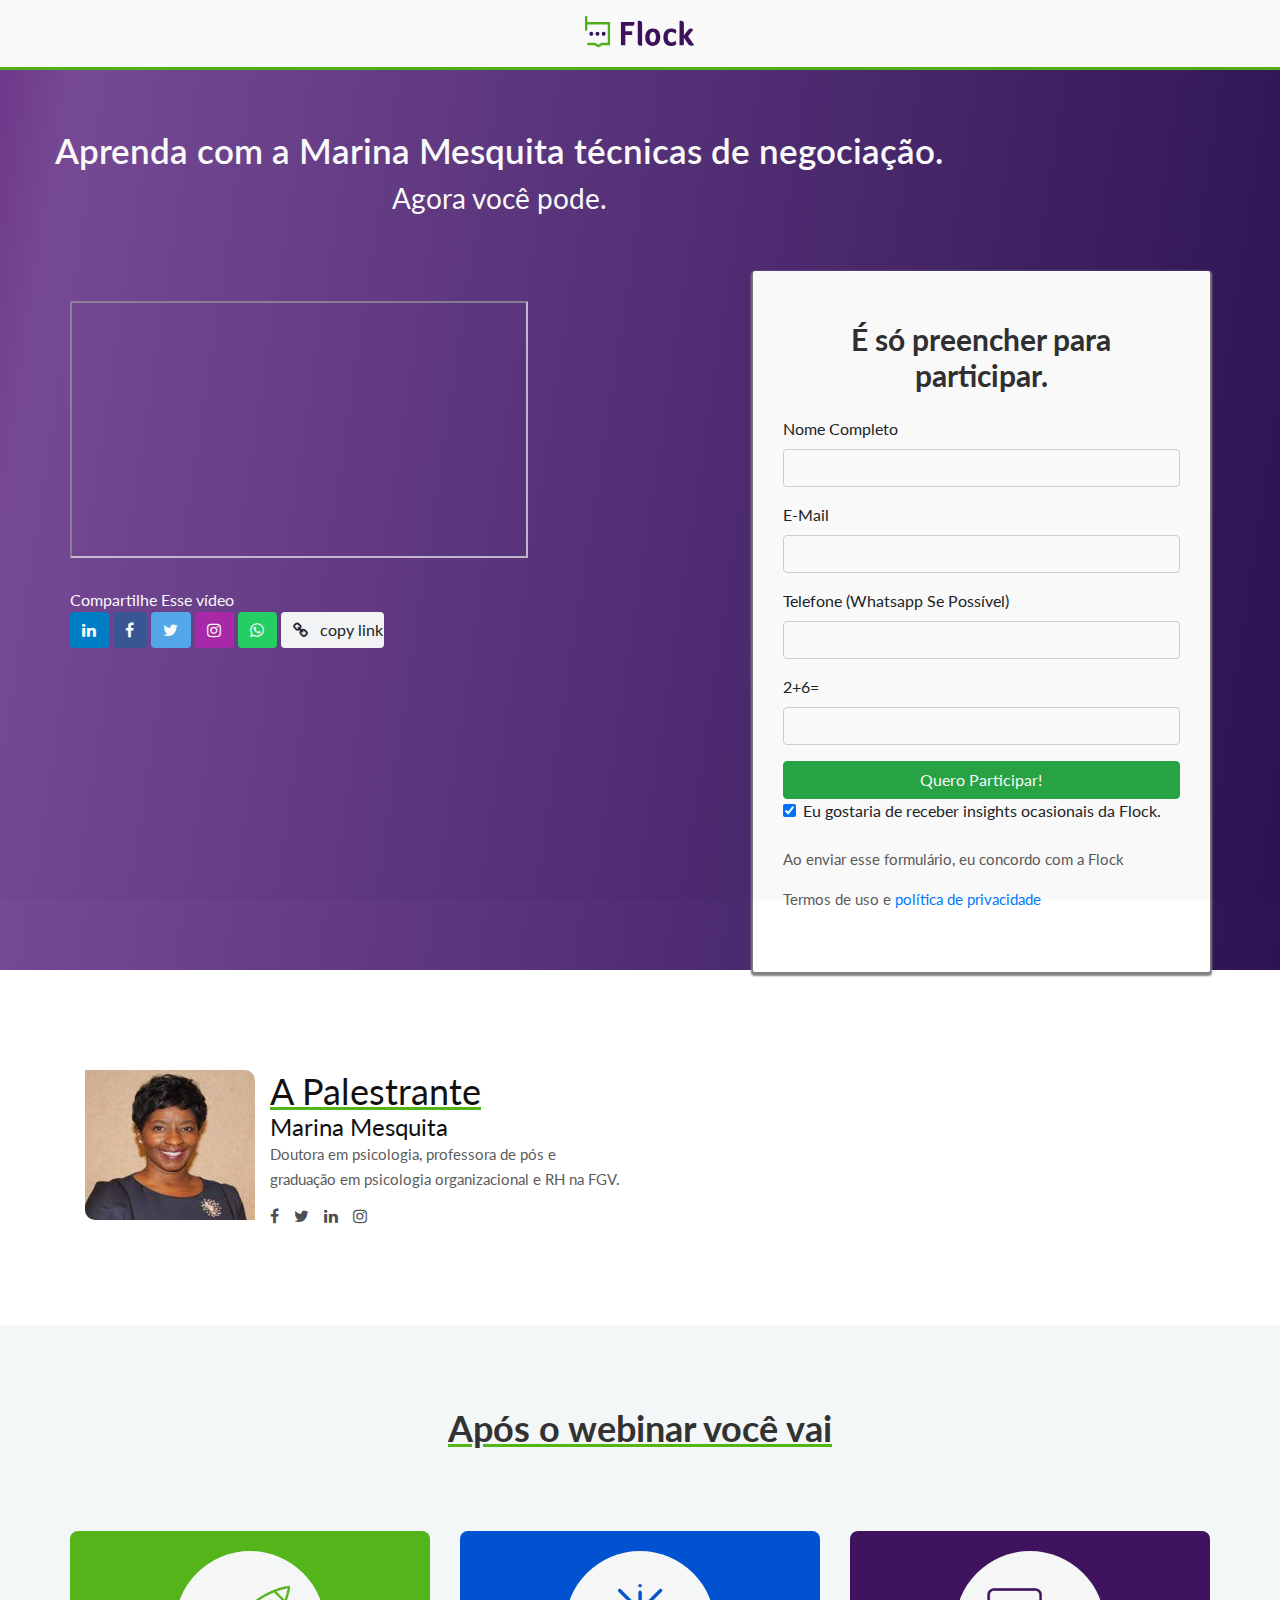
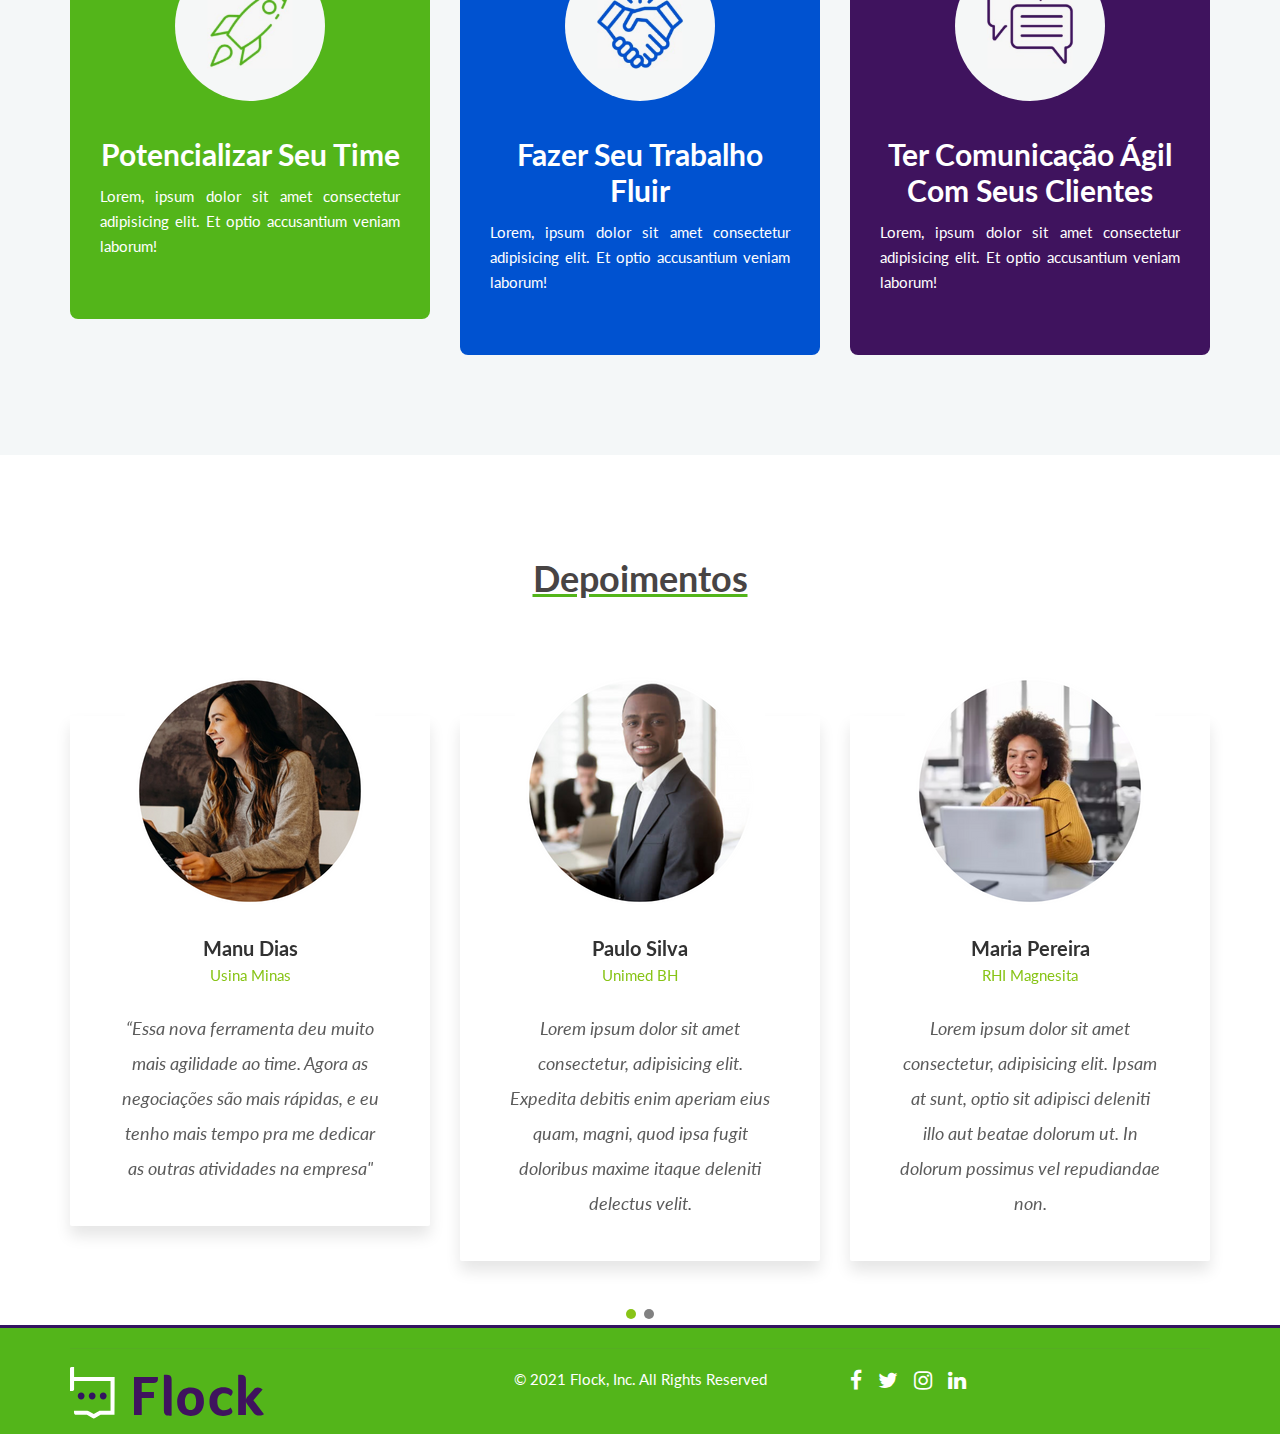
==== commit 20ca326f: "Altera link para direcionamento do formulário" ====
--- a/index.html
+++ b/index.html
@@ -81,7 +81,7 @@
 										<label for="sum">2+6=</label>
 										<input class="form-control" type="number" required>
 									</div>
-								<button type="submit" class="btn btn-success"><a class="btn-confirm" href="inscricao-confirmada" target="_blank" style="text-decoration:vnone; color:inherit;">Quero Participar!</a></button>
+								<button type="submit" class="btn btn-success"><a class="btn-confirm" href="/email-marketing.html" target="_blank" style="text-decoration:vnone; color:inherit;">Quero Participar!</a></button>
 								<div class="form-group form-check">
 									<label for="form-check-label">
 										<input type="checkbox" class="form-check-input" checked>Eu gostaria de receber insights ocasionais da Flock.
@@ -267,4 +267,4 @@
 	<script src="js/main.js"></script>
 </body>
 
-</html>+</html>
